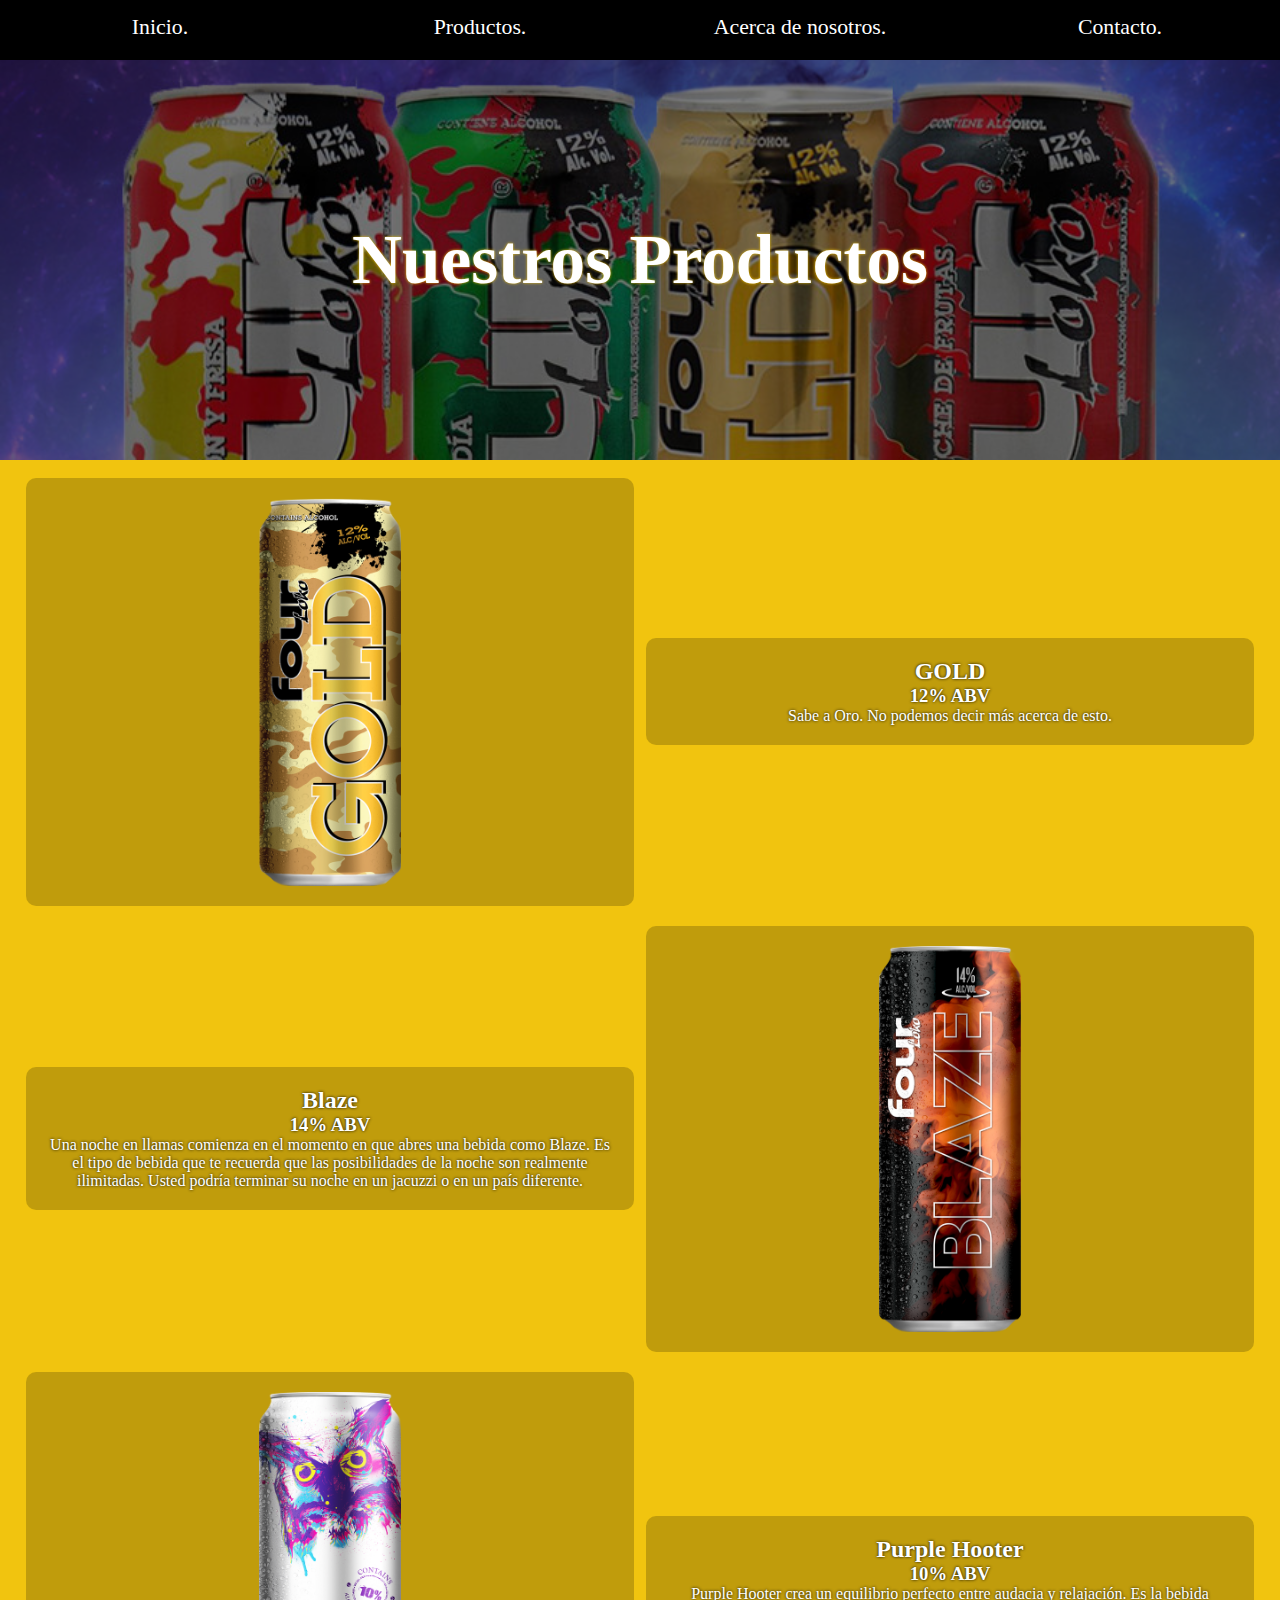
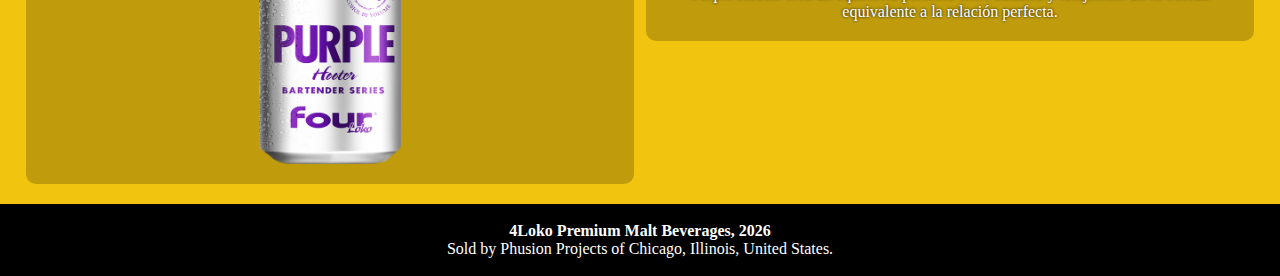
==== productos.html @ 6f6ba500 "Productos finalizada" ====
<!DOCTYPE html>
<html>

<head>
    <meta charset="utf-8" />
    <meta http-equiv="X-UA-Compatible" content="IE=edge">
    <title>Productos.</title>
    <meta name="viewport" content="width=device-width, initial-scale=1">
    <link rel="stylesheet" type="text/css" media="screen" href="./css/main.css" />
    <link rel="stylesheet" href="https://use.fontawesome.com/releases/v5.0.13/css/all.css" integrity="sha384-DNOHZ68U8hZfKXOrtjWvjxusGo9WQnrNx2sqG0tfsghAvtVlRW3tvkXWZh58N9jp"
        crossorigin="anonymous">
</head>

<body>
    <nav>
        <ul class="navbar">
            <li>
                <a href="index.html">
                    <i class="fas fa-home"></i>
                    Inicio.
                </a>
            </li>
            <li>
                <a href="productos.html">
                    <i class="fas fa-store"></i>
                    Productos.
                </a>
            </li>
            <li>
                <a href="#">
                    <i class="fas fa-users"></i>
                    Acerca de nosotros.
                </a>
            </li>
            <li>
                <a href="#">
                    <i class="fas fa-location-arrow"></i>
                    Contacto.
                </a>
            </li>
        </ul>
    </nav>
    <div class="main-container">
        <div class="banner banner-productos">
            <div class="banner-overlay">
                <span class="hack-center responsive-text">
                    <h1>Nuestros Productos</h1>
                </span>
            </div>
        </div>
        <br>
        <section class="text-bordered">
            <div class="flex-grid" id="gold">
                <div class="col-two flex-top">
                    <span class="hack-center">
                        <img src="/assets/gold.png" class="responsive-img" alt="">
                    </span>
                </div>
                <div class="col-two flex-bot">
                    <h2 class="responsive-text">
                        GOLD
                    </h2>
                    <h3 class="responsive-text">12% ABV</h3>
                    <p>Sabe a Oro. No podemos decir más acerca de esto.</p>
                </div>
            </div>
            <div class="flex-grid" id="blaze">
                <div class="col-two flex-bot">
                    <h2 class="responsive-text">
                        Blaze
                    </h2>
                    <h3 class="responsive-text">14% ABV</h3>
                    <p>Una noche en llamas comienza en el momento en que abres una bebida como Blaze. Es el tipo de bebida que
                        te recuerda que las posibilidades de la noche son realmente ilimitadas. Usted podría terminar su
                        noche en un jacuzzi o en un país diferente.</p>
                </div>
                <div class="col-two flex-top">
                    <span class="hack-center">
                        <img src="/assets/blaze.png" class="responsive-img" alt="">
                    </span>
                </div>
            </div>
            <div class="flex-grid" id="bartender">
                <div class="col-two flex-top">
                    <span class="hack-center">
                        <img src="/assets/purplehooter.png" class="responsive-img" alt="">
                    </span>
                </div>
                <div class="col-two flex-bot">
                    <h2 class="responsive-text">
                        Purple Hooter
                    </h2>
                    <h3 class="responsive-text">10% ABV</h3>
                    <p>Purple Hooter crea un equilibrio perfecto entre audacia y relajación. Es la bebida equivalente a la relación
                        perfecta.
                    </p>
                </div>
            </div>
        </section>
    </div>
    <footer class="footer" style="background-color: black">
        <span class="hack-center" style="padding-top: 2vh; padding-bottom: 2vh">
            <h4 style="color: white;">4Loko Premium Malt Beverages,
                <span id="year"></span>
            </h4>
            <p style="color: white;">Sold by Phusion Projects of Chicago, Illinois, United States.</p>
        </span>
    </footer>
    <script>
        document.getElementById("year").innerHTML = new Date().getFullYear();
    </script>
</body>

</html>
---- css/main.css ----
* {
    font-family: Avenir;
    margin: 0;
    padding: 0;
    box-sizing: border-box;
}

nav {
    height: 60px;
    background-color: black;
    position: fixed;
    top: 0;
    width: 100%;
}

.navbar a {
    text-decoration: none;
    color: white;
}

.navbar {
    font-size: calc(1vw + 1vh);
    text-align: center;
    color: white;
    display: flex;
    list-style-type: none;
    padding-top: 15px;
}

.navbar>li {
    flex: 1;
}

.navbar a:hover {
    color: #f1c40f;
}

.main-container {
    display: flex;
    flex-direction: column;
    min-height: calc(85vh - 60px);
    margin-top: 60px;
    background-color: #f1c40f;
}

.banner-main {
    background-image: url('../assets/main-banner.jpg');
}

.banner-productos {
    background-image: url('../assets/productos.jpg')
}

.banner {
    width: 100%;
    height: 400px;
    background-size: cover;
    background-position: center;
    background-attachment: fixed;
}

.banner-overlay {
    display: table;
    width: 100%;
    height: 100%;
    background-color: rgba(0, 0, 0, .5)
}

.banner-overlay span {
    display: table-cell;
    vertical-align: middle;
    font-size: calc(2vw + 1vh);
    text-align: center;
    color: white;
    text-shadow: 0 0 3px #f1c40f;
}

.resposive-text {
    text-align: center;
    font-size: calc(2vw + 1vh);
}

.text-bordered {
    text-shadow: 0 0 3px black;
    color: white;
}

.flex-grid {
    padding: 0 20px;
    display: flex;
    justify-content: space-between;
}

.col {
    width: 32%;
    text-decoration: none;
    transition: 1s;
    border-radius: 10px;
    padding: 20px;
}

.flex-grid {
    margin: 0 0 20px 0;
}

.grow {
    display: inline-block;
}

.col:hover {
    background-color: rgba(0, 0, 0, .2);
}

.col button:hover {
    color: #f1c40f;
    transform: scale(1.05, 1.07);
}

.col img {
    width: 100%;
    height: auto;
}

.responsive-img {
    width: 25%;
    height: auto;
}

@media (max-width: 500px) {
    .flex-grid {
        display: flex;
        flex-flow: column;
    }
    .col {
        width: 100%;
        margin: 0 0 10px 0;
        background-color: rgba(0, 0, 0, .2);
        height: 100%
    }
    .col-two {
        min-width: 100%;
        margin: 0 0 5px 0;
        background-color: rgba(0, 0, 0, .2);
        height: 95%;
    }
    .flex-top {
        order: 1;
    }
    .flex-bot {
        order: 2;
    }
}

.flex-top,
.flex-bot {
    text-align: center;
    margin: auto;
    width: 100%;
}

.primary-button {
    border: none;
    padding: 10px 40px;
    text-align: center;
    text-transform: uppercase;
    color: white;
    border-radius: 5px;
    transition: 0.2s;
    transform: scale(1, 1);
    cursor: pointer;
}

.primary-button:hover {
    color: #f1c40f;
    transform: scale(1.05, 1.07);
    /* change the direction of the change here */
}

.btn-1 {
    background-color: black;
}

.hack-center {
    display: flex;
    justify-content: center;
    flex-direction: column;
    align-items: center;
}

.footer {
    width: 100%;
}

/* Productos */

.col-two {
    width: 49%;
    text-decoration: none;
    transition: 1s;
    padding: 20px;
    background-color: rgba(0, 0, 0, .2);
    border-radius: 10px;
}
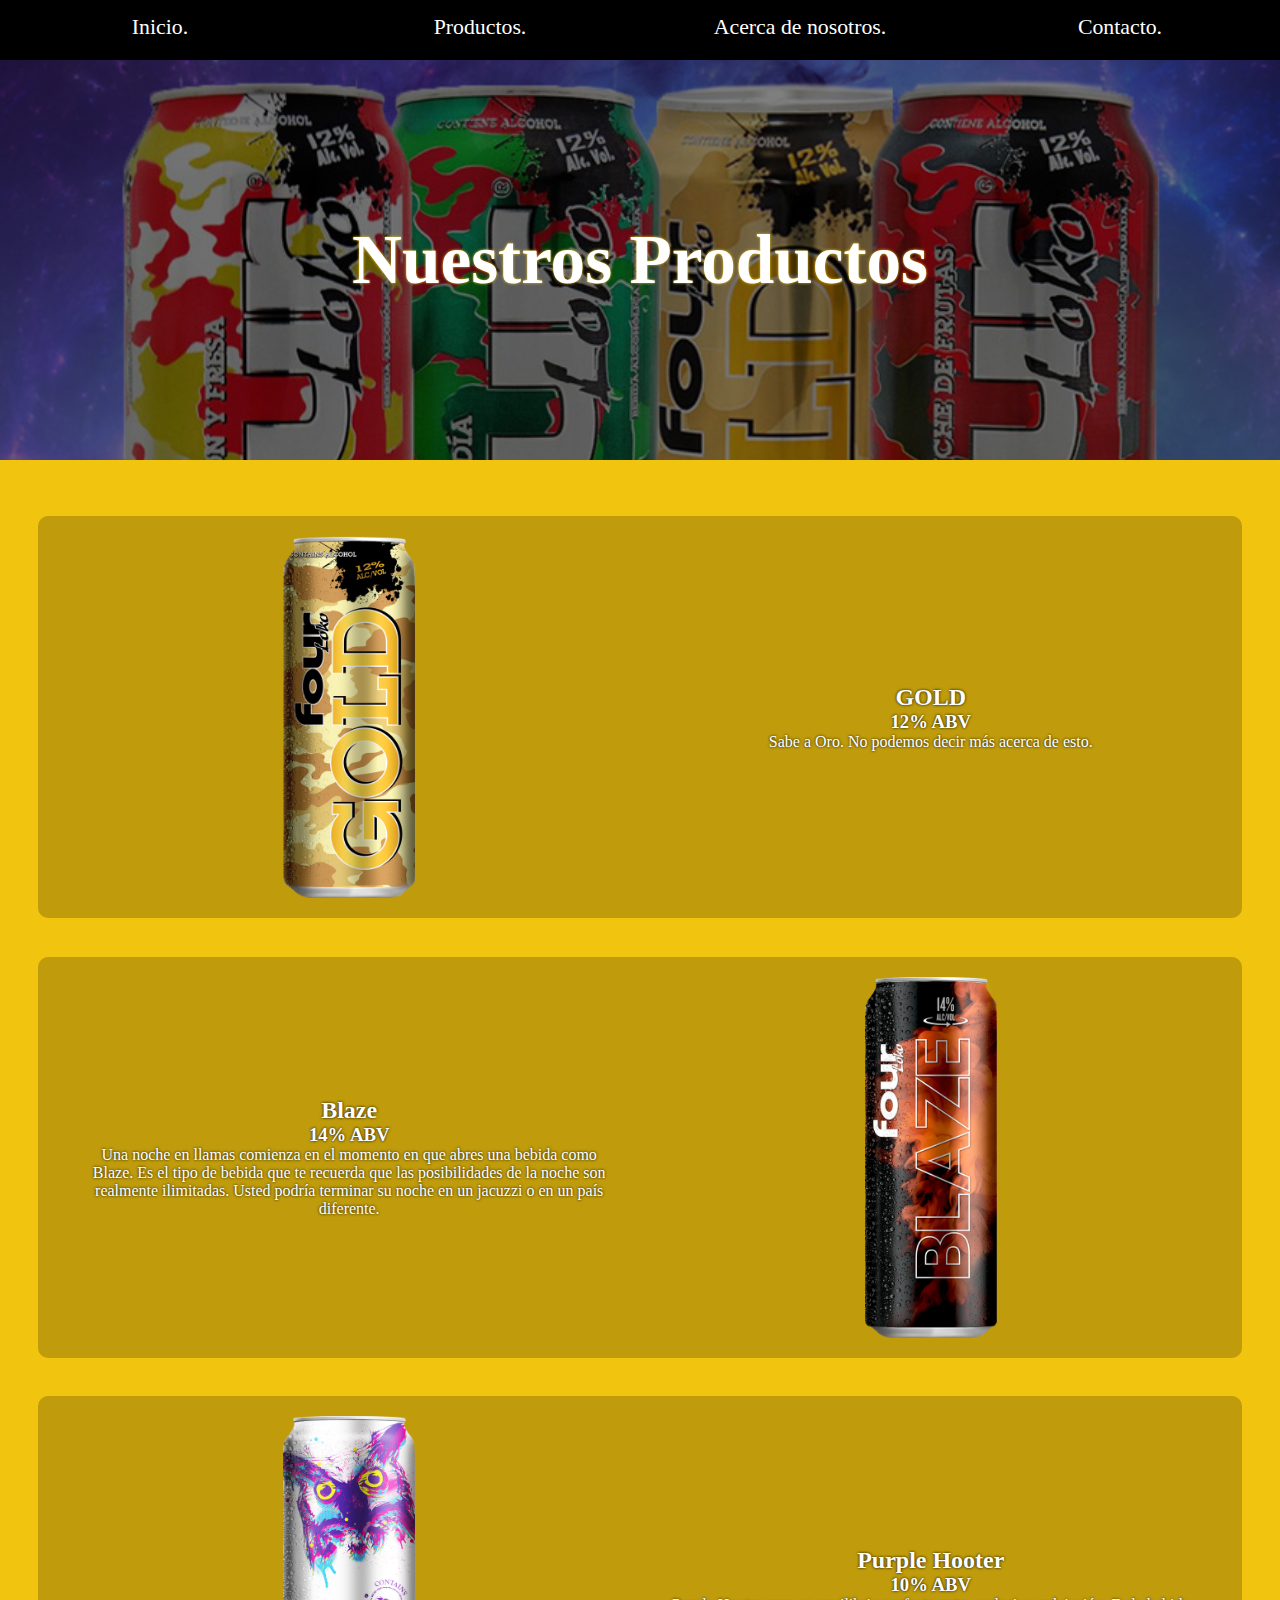
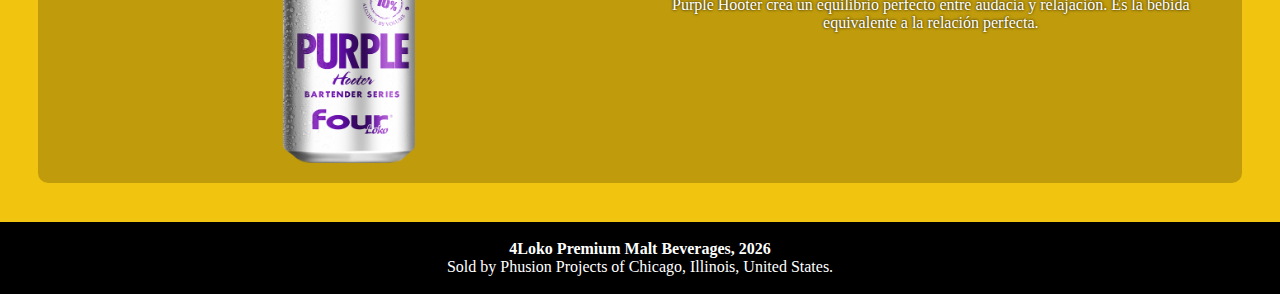
==== commit 44ac2b12: "About us finalizado" ====
--- a/productos.html
+++ b/productos.html
@@ -27,7 +27,7 @@
                 </a>
             </li>
             <li>
-                <a href="#">
+                <a href="AboutUs.html">
                     <i class="fas fa-users"></i>
                     Acerca de nosotros.
                 </a>
@@ -50,7 +50,7 @@
         </div>
         <br>
         <section class="text-bordered">
-            <div class="flex-grid" id="gold">
+            <div class="flex-grid product-block" id="gold">
                 <div class="col-two flex-top">
                     <span class="hack-center">
                         <img src="/assets/gold.png" class="responsive-img" alt="">
@@ -64,7 +64,7 @@
                     <p>Sabe a Oro. No podemos decir más acerca de esto.</p>
                 </div>
             </div>
-            <div class="flex-grid" id="blaze">
+            <div class="flex-grid product-block" id="blaze">
                 <div class="col-two flex-bot">
                     <h2 class="responsive-text">
                         Blaze
@@ -80,7 +80,7 @@
                     </span>
                 </div>
             </div>
-            <div class="flex-grid" id="bartender">
+            <div class="flex-grid product-block" id="bartender">
                 <div class="col-two flex-top">
                     <span class="hack-center">
                         <img src="/assets/purplehooter.png" class="responsive-img" alt="">
--- a/css/main.css
+++ b/css/main.css
@@ -41,6 +41,10 @@
     min-height: calc(85vh - 60px);
     margin-top: 60px;
     background-color: #f1c40f;
+}
+
+.banner-about {
+    background-image: url('../assets/Aboutus.jpg')
 }
 
 .banner-main {
@@ -140,7 +144,6 @@
     .col-two {
         min-width: 100%;
         margin: 0 0 5px 0;
-        background-color: rgba(0, 0, 0, .2);
         height: 95%;
     }
     .flex-top {
@@ -198,6 +201,11 @@
     text-decoration: none;
     transition: 1s;
     padding: 20px;
-    background-color: rgba(0, 0, 0, .2);
     border-radius: 10px;
+}
+
+.product-block {
+    margin: 3%;
+    border-radius: 10px;
+    background-color: rgba(0, 0, 0, .2)
 }